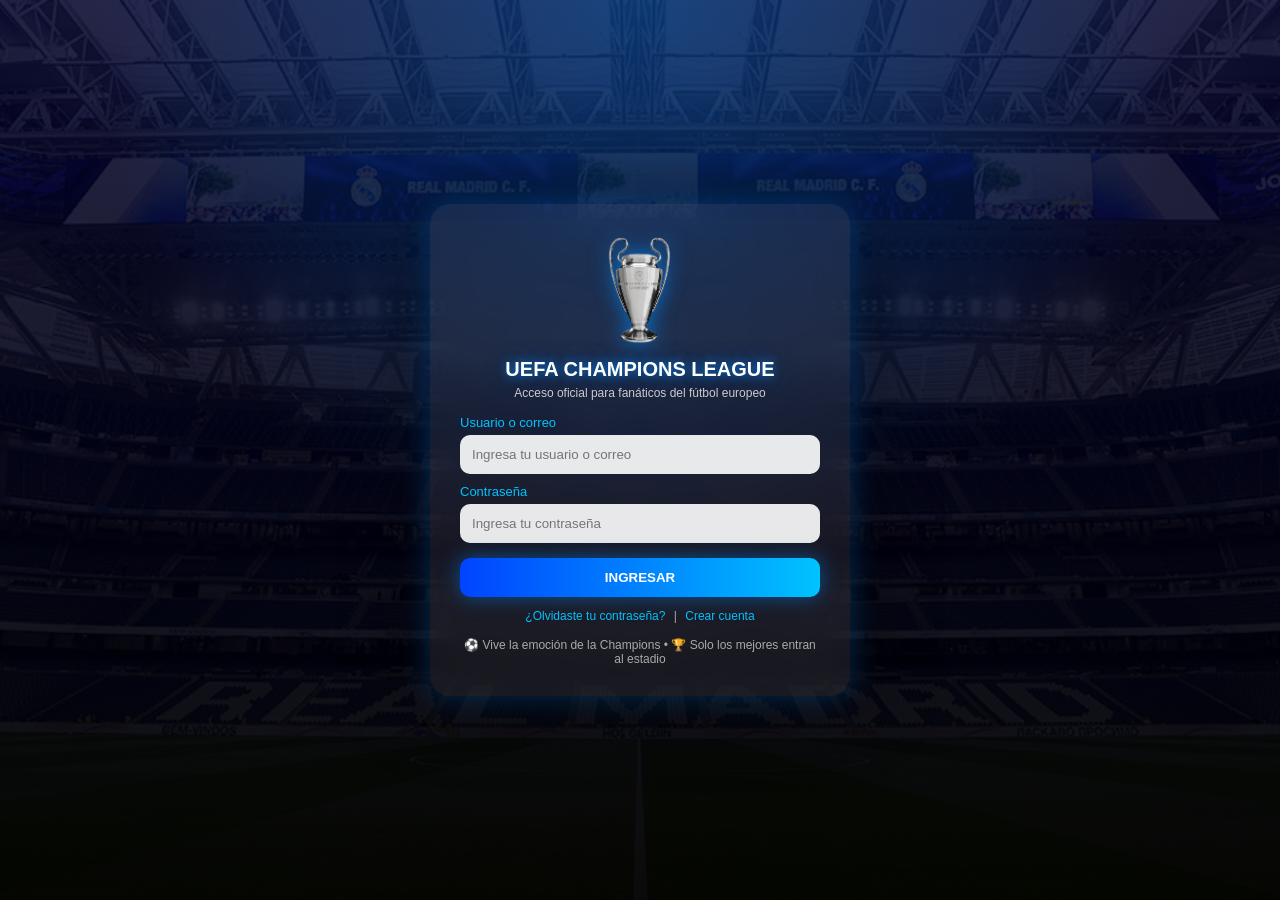
==== login.html @ 9550bc59 "Subo nuevos temas de shadow2" ====
<!DOCTYPE html>
<html lang="es">
<head>
    <meta charset="UTF-8">
    <meta name="viewport" content="width=device-width, initial-scale=1.0">
    <title>UEFA Champions League Login</title>

    <link rel="stylesheet" href="style.css">
</head>
<body>

    <div class="fondo"></div>

<div class="login">

    <img src="imagenes/copa.png" class="copa">

    <h1>UEFA CHAMPIONS LEAGUE</h1>

    <p class="subtitulo">Acceso oficial para fanáticos del fútbol europeo</p>

    <!-- USUARIO -->
    <label>Usuario o correo</label>
    <input type="text" placeholder="Ingresa tu usuario o correo">

    <!-- CONTRASEÑA -->
    <label>Contraseña</label>
    <input type="password" placeholder="Ingresa tu contraseña">

    <button onclick="ingresar()">INGRESAR</button>

    <div class="opciones">
        <a href="#">¿Olvidaste tu contraseña?</a>
        <span>|</span>
        <a href="#">Crear cuenta</a>
    </div>

   

    <p class="extra">
        ⚽ Vive la emoción de la Champions • 🏆 Solo los mejores entran al estadio
    </p>

</div>

<script>
function ingresar(){
    window.location.href="principal.html";
}
</script>
</body>
</html>
---- style.css ----
/* =========================
   CONFIGURACION GENERAL
========================= */

body {
    font-family: Arial, Helvetica, sans-serif;
    margin: 0;
    padding: 0;
    background-color: #082f1f;
    color: white;
    overflow-x: hidden;
}

/* =========================
   VIDEO FONDO
========================= */

.video-fondo {
    position: fixed;
    top: 0;
    left: 0;

    width: 100%;
    height: 100%;

    object-fit: cover;

    z-index: -2;
}

.capa-oscura {
    position: fixed;
    top: 0;
    left: 0;

    width: 100%;
    height: 100%;

    background-color: rgba(0, 0, 0, 0.55);

    z-index: -1;
}

.contenido {
    position: relative;
    z-index: 1;
}

/* =========================
   PORTADA
========================= */

.portada {
    text-align: center;
    padding: 80px 30px;
}

.portada h1 {
    font-size: 60px;
    margin: 0;
    color: #ffffff;
}

.portada p {
    font-size: 24px;
    color: #d1fae5;
}

h1,
h2 {
    text-shadow:
        0px 0px 10px rgba(250, 204, 21, 0.8),
        0px 0px 20px rgba(34, 197, 94, 0.5);
}

/* =========================
   SECCIONES
========================= */

.seccion {
    width: 90%;
    margin: 50px auto;
    padding: 35px;

    background-color: rgba(255, 255, 255, 0.10);

    border: 3px solid #22c55e;
    border-radius: 25px;

    box-shadow: 0px 10px 25px rgba(0, 0, 0, 0.35);

    animation: entradaSeccion 1.2s ease;
}

.seccion h2 {
    text-align: center;
    color: #facc15;
    font-size: 34px;
}

/* =========================
   TABLAS
========================= */

table {
    width: 100%;
    border-collapse: collapse;

    background-color: rgba(255, 255, 255, 0.92);
    color: #0f172a;

    transition: 0.4s;
}

table:hover {
    transform: scale(1.02);

    box-shadow:
        0px 0px 25px rgba(34, 197, 94, 0.8),
        0px 0px 45px rgba(250, 204, 21, 0.4);
}

tr {
    transition: 0.3s;
}

tr:hover {
    background-color: #bbf7d0;
    color: #0f172a;
}

th {
    background-color: #16a34a;
    color: white;

    padding: 14px;

    border: 2px solid #14532d;
}

td {
    padding: 12px;
    text-align: center;

    border: 2px solid #86efac;
}

.tabla-principal {
    border: 6px groove #facc15;
    border-radius: 18px;
    overflow: hidden;
}

.fila-verde {
    background-color: #dcfce7;
}

.fila-clara {
    background-color: white;
}

.contenedor-tablas {
    text-align: center;
}

.caja-tabla {
    width: 30%;
    display: inline-block;
    vertical-align: top;
    margin: 10px;
}

.caja-tabla h3 {
    color: white;
    font-size: 24px;
}

.tabla-izquierda {
    border: 5px dashed #22c55e;
}

.tabla-centro {
    border: 5px dotted #38bdf8;
}

.tabla-derecha {
    border: 5px double #facc15;
}

.texto-izquierda {
    text-align: left;
}

.texto-centro {
    text-align: center;
}

.texto-derecha {
    text-align: right;
}

/* =========================
   BORDES
========================= */

.contenedor-bordes {
    text-align: center;
}

.borde {
    width: 180px;
    height: 80px;

    display: inline-block;

    margin: 15px;
    padding-top: 55px;

    text-align: center;
    font-weight: bold;

    background-color: rgba(0, 0, 0, 0.35);

    color: white;

    border-width: 5px;
    border-color: #facc15;
    border-radius: 18px;
}

.solid {
    border-style: solid;
}

.dashed {
    border-style: dashed;
}

.dotted {
    border-style: dotted;
}

.double {
    border-style: double;
}

.groove {
    border-style: groove;
}

.ridge {
    border-style: ridge;
}

/* =========================
   FORMAS
========================= */

.contenedor-formas {
    display: flex;
    justify-content: center;
    align-items: center;

    gap: 80px;

    margin-top: 60px;

    flex-wrap: wrap;
}

.forma {
    width: 170px;
    height: 170px;

    display: flex;
    justify-content: center;
    align-items: center;

    margin: 20px;

    color: transparent;

    font-size: 24px;
    font-weight: bold;

    box-shadow: 0px 10px 20px rgba(0, 0, 0, 0.4);

    transition: 0.4s;
}

.forma:hover {
    transform: scale(1.1);
}

.balon {
    border-radius: 50%;

    background-image: url("imagenes/balon.png");
    background-size: cover;
    background-position: center;
    background-repeat: no-repeat;
}

.tarjeta {
    border-radius: 20px;
    overflow: hidden;

    background-image: url("imagenes/champions.png");
    background-size: cover;
    background-position: center;
    background-repeat: no-repeat;

    box-shadow: 0px 0px 25px gold;
}

.escudo {
    border-radius: 40px 5px 40px 5px;

    background-image:
        linear-gradient(rgba(0,0,0,0.25), rgba(0,0,0,0.25)),
        url("imagenes/escudo.png");

    background-size: contain;
    background-repeat: no-repeat;
    background-position: center;

    background-color: #14532d;
}

/* =========================
   CARDS
========================= */

.jugadores {
    text-align: center;
}

.contenedor-cards {
    text-align: center;
}

.card {
    width: 260px;

    display: inline-block;
    vertical-align: top;

    margin: 20px;
    padding: 20px;

    background-color: rgba(255,255,255,0.14);

    border: 3px solid #22c55e;
    border-radius: 25px;

    box-shadow: 0px 10px 25px rgba(0,0,0,0.35);

    transition: 0.4s;
}

.card img {
    width: 100%;
    height: 260px;

    object-fit: cover;

    border-radius: 20px;
    border: 3px solid #facc15;
}

.card h3 {
    color: #facc15;
    font-size: 24px;
}

.card p {
    color: white;
    font-size: 18px;
}

.card:hover {
    transform: translateY(-12px) scale(1.03);

    box-shadow: 0px 0px 30px rgba(250,204,21,0.7);
}

/* =========================
   FONDOS
========================= */

.fondo-repeat,
.fondo-cover,
.fondo-contain,
.fondo-position,
.imagen-superpuesta {
    width: 90%;
    height: 320px;

    margin: 30px auto;

    border-radius: 22px;
    border: 5px solid #facc15;

    box-shadow: 0px 10px 25px rgba(0,0,0,0.45);

    overflow: hidden;
}

.fondo-repeat h3,
.fondo-cover h3,
.fondo-contain h3,
.fondo-position h3,
.imagen-superpuesta h3 {
    text-align: center;
    color: white;

    padding-top: 25px;

    font-size: 28px;

    text-shadow: 2px 2px 8px black;
}

.fondo-repeat {
    background-color: #14532d;

    background-image: url("imagenes/balon.png");
    background-size: 300px;
    background-repeat: repeat;
    background-position: center;
}

.fondo-cover {
    background-color: #0f172a;

    background-image:
        linear-gradient(rgba(0,0,0,0.35), rgba(0,0,0,0.35)),
        url("imagenes/champions.png");

    background-size: cover;
    background-repeat: no-repeat;
    background-position: center;
}

.fondo-contain {
    background-color: transparent;

    background-image: url("imagenes/cristiano.png");

    background-size: contain;
    background-repeat: no-repeat;
    background-position: center;
}

.fondo-position {
    background-color: #064e3b;

    background-image: url("imagenes/balon.png");

    background-size: 20%;
    background-repeat: no-repeat;
    background-position: center;
}

/* =========================
   IMAGEN SUPERPUESTA
========================= */

.imagen-superpuesta {
    position: relative;

    width: 88%;
    max-width: 1100px;
    height: 560px;

    margin: 35px auto;

    background-image:
        linear-gradient(rgba(0,0,0,0.08), rgba(0,0,0,0.20)),
        url("imagenes/cancha.png");

    background-size: cover;
    background-position: center bottom;
    background-repeat: no-repeat;

    box-shadow:
        0px 0px 25px rgba(250,204,21,0.55),
        0px 12px 35px rgba(0,0,0,0.65);
}

.barrera-tiro {
    position: absolute;

    width: 430px;

    left: 60%;
    transform: translateX(-50%);

    z-index: 2;
}

.jugador-tiro {
    position: absolute;

    width: 330px;

    bottom: 32px;

    z-index: 5;
}

/* =========================
   CLIP PATH
========================= */

.contenedor1 {
    display: flex;

    justify-content: center;
    align-items: center;

    gap: 40px;

    flex-wrap: wrap;
}

.triangle,
.octagono,
.estrella {
    width: 250px;
    height: 250px;

    background-size: cover;
    background-position: center;
}

.triangle {
    background-image: url("imagenes/messi.png");

    clip-path: polygon(
        50% 0%,
        0% 100%,
        100% 100%
    );
}

.octagono {
    background-image: url("imagenes/cristiano.png");

    clip-path: polygon(
        30% 0%,
        70% 0%,
        100% 30%,
        100% 70%,
        70% 100%,
        30% 100%,
        0% 70%,
        0% 30%
    );
}

.estrella {
    background-image: url("imagenes/neymar.png");

    clip-path: polygon(
        50% 0%,
        61% 35%,
        98% 35%,
        68% 57%,
        79% 91%,
        50% 70%,
        21% 91%,
        32% 57%,
        2% 35%,
        39% 35%
    );
}

/* =========================
   BOTONES
========================= */

.boton {
    margin-top: 15px;

    border: none;
    border-radius: 12px;

    color: white;

    font-size: 16px;
    font-weight: bold;

    cursor: pointer;

    transition: 0.3s;
}

.boton:hover {
    transform: scale(1.05);
}

.boton1 {
    width: 120px;
    height: 40px;

    background:
        linear-gradient(
            135deg,
            #ff512f,
            #dd2476
        );
}

.boton2 {
    width: 180px;
    height: 60px;

    background:
        linear-gradient(
            135deg,
            #2193b0,
            #6dd5ed
        );
}

.boton3 {
    width: 220px;
    height: 80px;

    background:
        linear-gradient(
            135deg,
            #11998e,
            #38ef7d
        );
}

/* =========================
   HERO
========================= */

.hero {
    width: 90%;
    height: 500px;

    margin: 60px auto;

    border-radius: 25px;

    background:
        linear-gradient(
            135deg,
            rgba(0,0,0,0.7),
            rgba(255,255,255,0.15)
        ),
        url("imagenes/escudo.png");

    background-size: cover;
    background-position: center;
    background-repeat: no-repeat;

    display: flex;

    justify-content: center;
    align-items: center;

    text-align: center;

    border: 4px solid #facc15;
}

.hero-contenido h1 {
    font-size: 70px;
}

.hero-contenido p {
    font-size: 25px;
}

.hero-btn {
    margin-top: 20px;

    width: 220px;
    height: 60px;

    border: none;
    border-radius: 14px;

    background:
        linear-gradient(
            135deg,
            #facc15,
            #22c55e
        );

    color: white;

    font-size: 18px;
    font-weight: bold;

    cursor: pointer;
}

/* =========================
   MASK
========================= */

.masked {
    width: 450px;
    height: 450px;

    margin: auto;

    background-image: url("imagenes/premier.png");

    background-size: cover;
    background-position: center;
    background-repeat: no-repeat;

    -webkit-mask-image: url("imagenes/liga.png");
    -webkit-mask-size: contain;
    -webkit-mask-repeat: no-repeat;
    -webkit-mask-position: center;

    mask-image: url("imagenes/serieA.png");
    mask-size: contain;
    mask-repeat: no-repeat;
    mask-position: center;
}

/* =========================
   DEGRADADOS
========================= */

.contenedor {
    width: 400px;
    height: 200px;

    margin: 50px auto;

    border: 3px solid #333;

    background: linear-gradient(
        135deg,
        #f7b3c2 0%,
        #ffffff 45%,
        #5b8dff 100%
    );
}

/* =========================
   PAISAJE
========================= */

.paisaje {
    width: 400px;
    height: 200px;

    margin: 50px auto;

    border: 3px solid black;

    position: relative;

    background: linear-gradient(
        to bottom,
        #d89a3d 0%,
        #f2d04f 50%,
        #3aa0d8 50%,
        #69d2ff 100%
    );

    overflow: hidden;
}

.sol {
    width: 80px;
    height: 80px;

    background: radial-gradient(
        circle,
        white 0%,
        #e5e6b0 40%,
        rgba(235,223,223,0) 70%
    );

    border-radius: 50%;

    position: absolute;

    left: 50%;
    top: 45%;

    transform: translate(-50%, -50%);
}

/* =========================
   FOOTER
========================= */

.footer {
    width: 85%;

    margin: 70px auto 35px auto;
    padding: 35px 40px;

    text-align: center;

    background-color: rgba(0, 0, 0, 0.65);

    border: 3px solid #facc15;
    border-radius: 28px;

    box-shadow:
        0px 0px 25px rgba(250,204,21,0.55),
        0px 10px 30px rgba(0,0,0,0.65);

    color: white;
}

.footer h2 {
    color: #facc15;
    font-size: 36px;
}

.footer h3 {
    color: #22c55e;
    font-size: 30px;
}

.footer p {
    font-size: 18px;
    line-height: 1.6;
}

.footer-copy {
    color: #facc15;
    font-weight: bold;
}

/* =========================
   TEXTO GRADIENTE
========================= */

.gradient-text {
    font-size: 80px;
    font-weight: bold;

    background:
        linear-gradient(
            135deg,
            #facc15,
            #22c55e,
            #38bdf8,
            #dd2476
        );

    -webkit-background-clip: text;
    -webkit-text-fill-color: transparent;
}

/* =========================
   ANIMACIONES
========================= */

@keyframes entradaSeccion {

    0% {
        opacity: 0;
        transform: translateY(60px);
    }

    100% {
        opacity: 1;
        transform: translateY(0);
    }
}

@keyframes girar {

    0% {
        transform: rotate(0deg);
    }

    100% {
        transform: rotate(360deg);
    }
}

.inset {
    border-style: inset;
}

.outset {
    border-style: outset;
}

.none {
    border-style: none;
}

.hidden {
    border-style: hidden;
}

.borde-diferente {

    width: 300px;

    margin: 40px auto;

    padding: 30px;

    text-align: center;

    font-size: 28px;

    font-weight: bold;

    background: rgba(255,255,255,0.12);

    border-top: 8px solid #22c55e;

    border-right: 8px dotted #38bdf8;

    border-bottom: 8px dashed #facc15;

    border-left: 8px double #ef4444;

    border-radius: 20px;

    color: white;
}

.scroll-bg,
.fixed-bg {

    width: 90%;
    height: 300px;

    margin: 40px auto;

    border: 5px solid #facc15;

    border-radius: 20px;

    display: flex;

    justify-content: center;
    align-items: center;

    font-size: 40px;

    font-weight: bold;

    color: white;

    background-image:
        linear-gradient(rgba(0,0,0,0.35), rgba(0,0,0,0.35)),
        url("imagenes/cancha.png");

    background-size: cover;

    background-position: center;
}

.scroll-bg {

    background-attachment: scroll;
}

.fixed-bg {

    background-attachment: fixed;
}

.local-bg {

    width: 500px;
    height: 250px;

    overflow: scroll;

    margin: 40px auto;

    padding: 20px;

    border: 5px solid #22c55e;

    border-radius: 20px;

    font-size: 22px;

    background-image:
        linear-gradient(rgba(0,0,0,0.35), rgba(0,0,0,0.35)),
        url("imagenes/champions.png");

    background-size: cover;

    background-position: center;

    background-attachment: local;

    color: white;
}

.conic {

    width: 450px;
    height: 250px;

    margin: 50px auto;

    border: 5px solid #fff;

    border-radius: 20px;

    background: conic-gradient(
        red,
        yellow,
        lime,
        cyan,
        blue,
        magenta,
        red
    );
}

.mask-radial {

    width: 400px;
    height: 400px;

    margin: 50px auto;

    background-image: url("imagenes/messi.png");

    background-size: cover;

    background-position: center;

    -webkit-mask-image:
        radial-gradient(
            circle,
            black 45%,
            transparent 70%
        );

    mask-image:
        radial-gradient(
            circle,
            black 45%,
            transparent 70%
        );
}

/* CONTENEDOR GENERAL */

.contenedor-pin3d{

    width: 100%;

    height: 800px;

    background: #d2e4eb;

    display: flex;

    justify-content: center;

    align-items: center;

    overflow: hidden;

    margin-top: 100px;
}

/* CONTENEDOR 3D */

.canvas-3d{

    perspective: 1000px;

    width: 600px;

    height: 600px;

    display: flex;

    justify-content: center;

    align-items: center;
}

/* ESCENA */

.scene{

    position: relative;

    width: 100%;

    height: 100%;

    transform-style: preserve-3d;

    transform:
    rotateX(65deg)
    rotateZ(-20deg);
}

/* =======================
   DISCO / BASE
======================= */

.disk{

    position: absolute;

    width: 450px;

    height: 450px;

    top: 50%;

    left: 50%;

    margin-top: -225px;

    margin-left: -225px;

    transform-style: preserve-3d;
}

/* SUPERFICIE */

.disk-top{

    position: absolute;

    width: 100%;

    height: 100%;

    border-radius: 50%;

    background-image:
    url("imagenes/planeta.png");

    background-size: cover;

    background-position: center;

    background-repeat: no-repeat;

    box-shadow:

    inset 0 0 40px rgba(0,0,0,0.25),

    0 0 50px rgba(0,153,255,0.4),

    0 40px 80px rgba(0,0,0,0.4);
}

/* BRILLO */

.disk-top::before{

    content: "";

    position: absolute;

    width: 220px;

    height: 100px;

    border-radius: 50%;

    top: 40px;

    left: 80px;

    background:
    radial-gradient(
        ellipse,
        rgba(255,255,255,0.45),
        transparent 70%
    );

    filter: blur(10px);
}

/* GROSOR */

.disk-side{

    position: absolute;

    width: 100%;

    height: 100%;

    border-radius: 50%;

    background:
    linear-gradient(
        to bottom,
        #243949,
        #111822
    );

    transform:
    translateZ(-20px);

    filter: brightness(0.6);
}

/* =======================
   PIN 3D METÓDICO Y EXACTO
======================= */

.pin {
    position: absolute;
    width: 120px;
    height: 200px;
    top: 50%;
    left: 50%;
    margin-left: -60px; /* Centrado perfecto */
    margin-top: -200px; /* El pivote queda exactamente en la punta inferior */
    transform-style: preserve-3d;
    
    /* Control de la escena: Ajusta la rotación global aquí */
    transform: rotateX(-75deg) rotateY(0deg); 
    transform-origin: bottom center;
}

/* Base común para todas las caras: todas nacen en el mismo centro */
.face {
    position: absolute;
    top: 0;
    left: 0;
    height: 100%;
}

/* FRENTE: Triángulo apuntando hacia abajo */
.front {
    width: 120px;
    background: linear-gradient(
        to bottom,
        #fcd116 50%,
        #003893 75%,
        #ce1126 100%
    );
    clip-path: polygon(0% 0%, 100% 0%, 50% 100%);
    /* Se empuja hacia adelante en el eje Z */
    transform: translateZ(15px) rotateX(-4deg);
    transform-origin: bottom center;
}

/* ATRÁS: Triángulo idéntico, empujado hacia atrás */
.back {
    width: 120px;
    background: #151515;
    clip-path: polygon(0% 0%, 100% 0%, 50% 100%);
    /* Se empuja hacia atrás en el eje Z y se voltea */
    transform: rotateY(180deg) translateZ(15px) rotateX(-4deg);
    transform-origin: bottom center;
}



.left {
    width: 30px;
    left: 55px; 

    background: #55bbda;
    clip-path: polygon(0% 0%, 120% 0%, 50% 100%);

    transform: rotateY(-90deg) translateZ(15px) rotateX(-16deg);
    transform-origin: bottom center;
}
.right {
    width: 30px;
    left: 40px;

    background: #55bbda;
    clip-path: polygon(0% 0%, 100% 0%, 50% 100%);

    transform: rotateY(90deg) translateZ(15px) rotateX(-16deg);
    transform-origin: bottom center;
}

/* =======================
   CONTENEDORES DE IMAGEN
======================= */

.info-box{
    position: absolute;

    width: 180px;
    height: 140px;

    background: white;

    border: 3px solid #e53935;
    border-radius: 12px;

    overflow: hidden;

    box-shadow:
        0 8px 20px rgba(0,0,0,.25);

    z-index: 100;
}

.info-box img{
    width: 100%;
    height: 100%;
    object-fit: cover;
}

/* IZQUIERDA */
.info-left{
    top: 30px;
    left: -50px;
}

/* DERECHA */
.info-right{
    top: 30px;
    right: -50px;
}

/* CONTENEDOR */
.contenedor-cajas{
    display: flex;
    gap: 20px;
    flex-wrap: wrap;
    justify-content: center;
}

/* ESTILO GENERAL */
.caja{
    width: 220px;
    min-height: 280px;
    padding: 15px;
    border-radius: 15px;
    text-align: center;
}

/* ESPACIO PARA IMAGEN */
.imagen{
    width: 100px;
    height: 100px;
    margin: 0 auto 15px;
    border: 2px dashed gray;
    border-radius: 50%;
}

/* CAJA 1 → BOX-SHADOW */
.caja1{
    background: rgb(201, 11, 11);
    box-shadow: 0 8px 20px rgba(0,0,0,.25);
}

/* CAJA 2 → TRANSFORM + TRANSITION */
.caja2{
    background: white;
    transition: .4s;
}

.caja2:hover{
    transform: scale(1.08) rotate(3deg);
}

/* CAJA 3 → BACKDROP-FILTER */
.caja3{
    background: rgba(255,255,255,.15);
    backdrop-filter: blur(12px);
    -webkit-backdrop-filter: blur(12px);
    border: 1px solid rgba(255,255,255,.2);
    color: white;
}

/* CAJA 4 → LINEAR-GRADIENT */
.caja4{
    background: linear-gradient(135deg, #00bfff, #8a2be2);
    color: white;
}

/* CAJA 5 → EFECTO NEÓN */
.caja5{
    background: #111;
    color: white;
    box-shadow:
        0 0 10px cyan,
        0 0 20px cyan,
        0 0 40px cyan;
}

/* CONTENEDOR */
.contenedor-cajas{
    display: flex;
    gap: 15px;
    justify-content: center;
    flex-wrap: wrap;
}

/* CAJAS */
.caja{
    width: 170px;
    min-height: 210px;
    padding: 12px;
    border-radius: 15px;
    text-align: center;
}

/* MARCO DE LA IMAGEN */
.marco-imagen{
    width: 90px;
    height: 90px;
    margin: 0 auto 12px;
    border: 2px solid #ccc;
    border-radius: 12px;
    display: flex;
    justify-content: center;
    align-items: center;
}

/* IMAGEN */
.imagen{
    width: 70px;
    height: 70px;
    object-fit: cover;
}

/* CAJA 1 - BOX SHADOW */
.caja1{
    background: rgb(219, 15, 15);
    box-shadow: 0 8px 15px rgba(0,0,0,.2);
}

/* CAJA 2 - TRANSFORM */
.caja2{
    background: rgb(11, 216, 103);
    transition: .3s;
}

.caja2:hover{
    transform: scale(1.08);
}

/* CAJA 3 - BACKDROP FILTER */
.caja3{
    background: rgba(9, 11, 150, 0.15);
    backdrop-filter: blur(10px);
    border: 1px solid rgba(255,255,255,.2);
    color: white;
}

/* CAJA 4 - GRADIENT */
.caja4{
    background: linear-gradient(135deg,#00bfff,#8a2be2);
    color: white;
}

/* CAJA 5 - NEÓN */
.caja5{
    background: #111;
    color: white;
    box-shadow:
        0 0 10px cyan,
        0 0 20px cyan;
}

.btn-apagar{
    padding: 12px 25px;
    border: none;
    border-radius: 30px;
    background: rgba(255,255,255,.15);
    color: rgb(10, 199, 189);
    font-size: 16px;
    font-weight: bold;
    cursor: pointer;
    box-shadow: 0 5px 15px rgba(255,59,48,.4);
    transition: .3s;
}

.btn-apagar:hover{
    background: #5f49be;
    transform: scale(1.05);
}

.btn-apagar:active{
    transform: scale(.95);
}

.texto5{
    font-size: 40px;
    color: rgb(24, 67, 207);
    text-shadow:
        1px 1px 0 #999,
        2px 2px 0 #888,
        3px 3px 0 #777,
        4px 4px 0 #666;
}
.texto4{
    font-size: 40px;
    color: white;
    text-shadow:
        0 0 5px red,
        0 0 10px rgb(20, 216, 125),
        0 0 20px rgb(171, 18, 209);
}


.hcaja{
    width: 250px;
    padding: 20px;
    background: #222;
    border-radius: 15px;

    /* Box Shadow con inset y rgba */
    box-shadow:
        inset 0 0 20px rgba(216, 6, 6, 0.15),
        0 8px 20px rgba(17, 14, 214, 0.4);
}



.caja{
    width: 250px;
    padding: 20px;
    background: #222;
    border-radius: 15px;

    /* Box Shadow con inset y rgba */
    box-shadow:
        inset 0 0 20px rgba(233, 82, 200, 0.15),
        0 8px 20px rgba(0,0,0,.4);
}

.tarjeta25{
    width: 250px;
    padding: 20px;
    background: #222;
    border-radius: 15px;
    text-align: center;

    /* Sombra interna */
    box-shadow:
        inset 0 0 20px rgba(206, 102, 6, 0.15),
        0 8px 20px rgba(31, 223, 14, 0.4);
}

.imagen{
    width: 120px;
    height: 120px;
    object-fit: cover;
    border-radius: 12px;

    /* Inset visual alrededor de la imagen */
    box-shadow:
        inset 0 0 15px rgba(221, 128, 7, 0.2),
        0 0 10px rgba(218, 10, 10, 0.4);
}

.titulo{
    color: white;
    margin-top: 15px;

    text-shadow:
        2px 2px 5px rgba(0,0,0,.6),
        0 0 10px rgba(0,255,255,.7);
}



/* RESET */
*{
    margin:0;
    padding:0;
    box-sizing:border-box;
    font-family:Arial, sans-serif;
}

/* FONDO */
body{
    min-height:100vh;
    display:flex;
    justify-content:center;
    align-items:center;
    overflow:hidden;

    background:
    radial-gradient(circle at top, rgba(0,140,255,.3), transparent 50%),
    linear-gradient(rgba(0,0,40,.85), rgba(0,0,0,.95)),
    url("imagenes/real.png");

    background-size:cover;
    background-position:center;
}

/* LOGIN */
.login{
    width:420px;
    padding:30px;

    background:rgba(255,255,255,.08);
    backdrop-filter:blur(18px);

    border-radius:20px;

    text-align:center;

    box-shadow:
    0 0 30px rgba(0,140,255,.3),
    0 0 80px rgba(0,0,0,.6);
}

/* COPA */
.copa{
    width:110px;
    margin-bottom:10px;

    animation:girar 8s linear infinite;
    filter:drop-shadow(0 0 10px rgba(0,140,255,.7));
}

@keyframes girar{
    from{transform:rotate(0deg);}
    to{transform:rotate(360deg);}
}

/* TITULO */
h1{
    color:white;
    font-size:20px;

    text-shadow:
    0 0 10px rgba(0,140,255,.8),
    0 0 25px rgba(0,140,255,.4);

    margin-bottom:5px;
}

/* SUBTITULO */
.subtitulo{
    color:#ccc;
    font-size:12px;
    margin-bottom:15px;
}

/* LABELS */
label{
    display:block;
    text-align:left;
    color:#00c3ff;
    font-size:13px;
    margin:10px 0 5px;
}

/* INPUTS */
input{
    width:100%;
    padding:12px;

    border:none;
    outline:none;
    border-radius:10px;

    background:rgba(255,255,255,.9);

    transition:.3s;
}

input:focus{
    transform:scale(1.03);
    box-shadow:0 0 15px rgba(0,140,255,.6);
}

/* BOTÓN PRINCIPAL */
button{
    width:100%;
    padding:12px;

    margin-top:15px;

    border:none;
    border-radius:10px;

    background:linear-gradient(90deg,#0044ff,#00c3ff,#0044ff);
    background-size:200%;

    color:white;
    font-weight:bold;

    cursor:pointer;

    transition:.4s;

    box-shadow:0 0 20px rgba(0,140,255,.5);
}

button:hover{
    transform:scale(1.05);
    background-position:right;
}

/* OPCIONES */
.opciones{
    margin-top:12px;
    font-size:12px;
}

.opciones a{
    color:#00c3ff;
    text-decoration:none;
    margin:0 5px;
}

.opciones span{
    color:#aaa;
}


/* TEXTO FINAL */
.extra{
    margin-top:15px;
    font-size:12px;
    color:#aaa;
    animation:parpadeo 3s infinite;
}

@keyframes parpadeo{
    0%,100%{opacity:1;}
    50%{opacity:.4;}
}
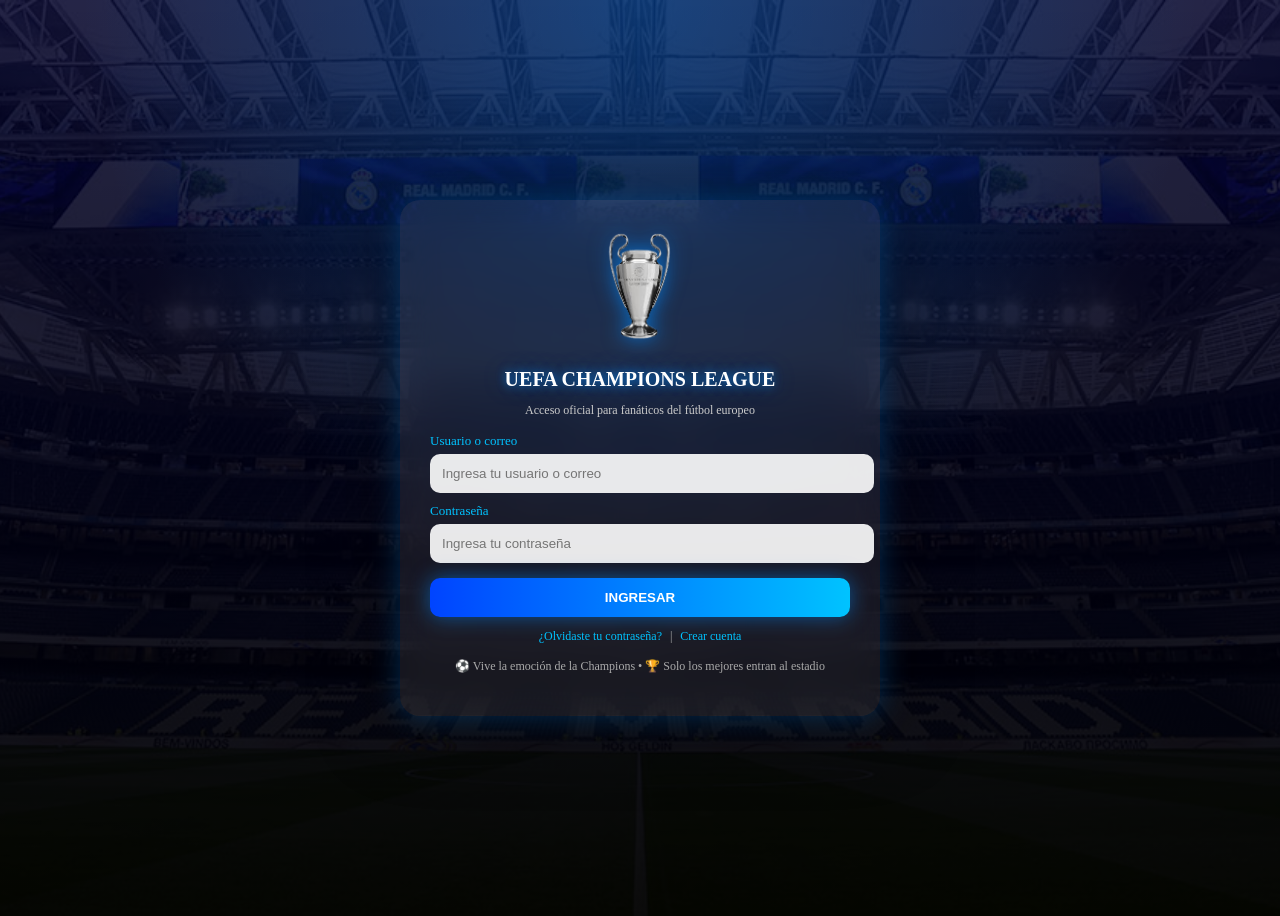
==== commit db74d292: "Cambion nuevos 3/06" ====
--- a/login.html
+++ b/login.html
@@ -5,7 +5,7 @@
     <meta name="viewport" content="width=device-width, initial-scale=1.0">
     <title>UEFA Champions League Login</title>
 
-    <link rel="stylesheet" href="style.css">
+    <link rel="stylesheet" href="login.css">
 </head>
 <body>
 
--- a/login.css
+++ b/login.css
@@ -0,0 +1,152 @@
+/* FONDO */
+body{
+    min-height:100vh;
+    display:flex;
+    justify-content:center;
+    align-items:center;
+    overflow:hidden;
+
+    background:
+    radial-gradient(circle at top, rgba(0,140,255,.3), transparent 50%),
+    linear-gradient(rgba(0,0,40,.85), rgba(0,0,0,.95)),
+    url("imagenes/real.png");
+
+    background-size:cover;
+    background-position:center;
+}
+
+/* LOGIN */
+.login{
+    width:420px;
+    padding:30px;
+
+    background:rgba(255,255,255,.08);
+    backdrop-filter:blur(18px);
+
+    border-radius:20px;
+
+    text-align:center;
+
+    box-shadow:
+    0 0 30px rgba(0,140,255,.3),
+    0 0 80px rgba(0,0,0,.6);
+}
+
+/* COPA */
+.copa{
+    width:110px;
+    margin-bottom:10px;
+
+    animation:girar 8s linear infinite;
+    filter:drop-shadow(0 0 10px rgba(0,140,255,.7));
+}
+
+@keyframes girar{
+    from{transform:rotate(0deg);}
+    to{transform:rotate(360deg);}
+}
+
+/* TITULO */
+h1{
+    color:white;
+    font-size:20px;
+
+    text-shadow:
+    0 0 10px rgba(0,140,255,.8),
+    0 0 25px rgba(0,140,255,.4);
+
+    margin-bottom:5px;
+}
+
+/* SUBTITULO */
+.subtitulo{
+    color:#ccc;
+    font-size:12px;
+    margin-bottom:15px;
+}
+
+/* LABELS */
+label{
+    display:block;
+    text-align:left;
+    color:#00c3ff;
+    font-size:13px;
+    margin:10px 0 5px;
+}
+
+/* INPUTS */
+input{
+    width:100%;
+    padding:12px;
+
+    border:none;
+    outline:none;
+    border-radius:10px;
+
+    background:rgba(255,255,255,.9);
+
+    transition:.3s;
+}
+
+input:focus{
+    transform:scale(1.03);
+    box-shadow:0 0 15px rgba(0,140,255,.6);
+}
+
+/* BOTÓN PRINCIPAL */
+button{
+    width:100%;
+    padding:12px;
+
+    margin-top:15px;
+
+    border:none;
+    border-radius:10px;
+
+    background:linear-gradient(90deg,#0044ff,#00c3ff,#0044ff);
+    background-size:200%;
+
+    color:white;
+    font-weight:bold;
+
+    cursor:pointer;
+
+    transition:.4s;
+
+    box-shadow:0 0 20px rgba(0,140,255,.5);
+}
+
+button:hover{
+    transform:scale(1.05);
+    background-position:right;
+}
+
+/* OPCIONES */
+.opciones{
+    margin-top:12px;
+    font-size:12px;
+}
+
+.opciones a{
+    color:#00c3ff;
+    text-decoration:none;
+    margin:0 5px;
+}
+
+.opciones span{
+    color:#aaa;
+}
+
+
+/* TEXTO FINAL */
+.extra{
+    margin-top:15px;
+    font-size:12px;
+    color:#aaa;
+    animation:parpadeo 3s infinite;
+}
+
+@keyframes parpadeo{
+    0%,100%{opacity:1;}
+    50%{opacity:.4;}
+}
